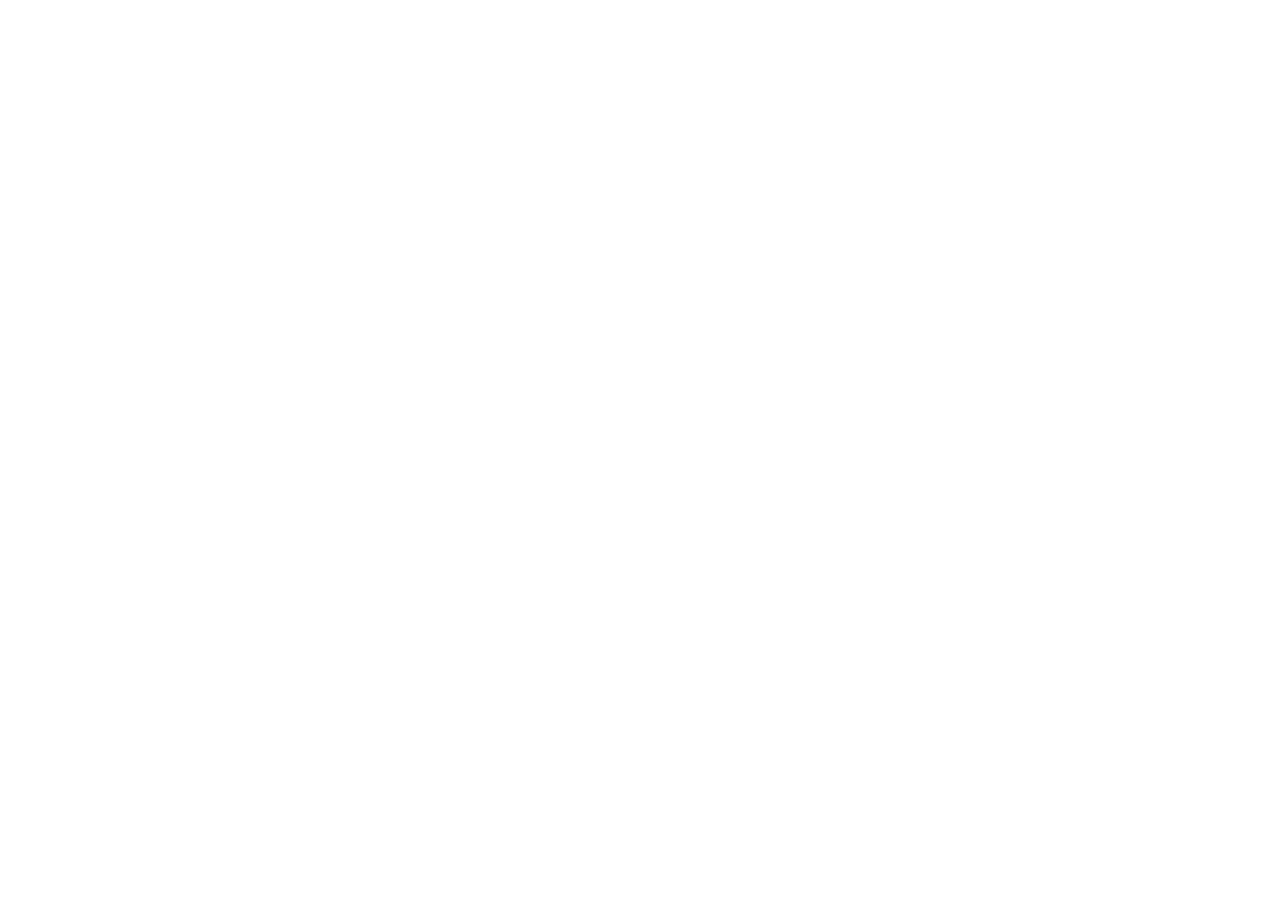
==== index.html @ d346d79a "initial commit" ====
<!DOCTYPE html>
<html lang="uk">
    <head>
        <meta charset="UTF-8">
        <meta name="author" content="Понзель Тетяна">
        <title>Головна - Музика</title>
    </head>
    <body>
    </body>
</html>
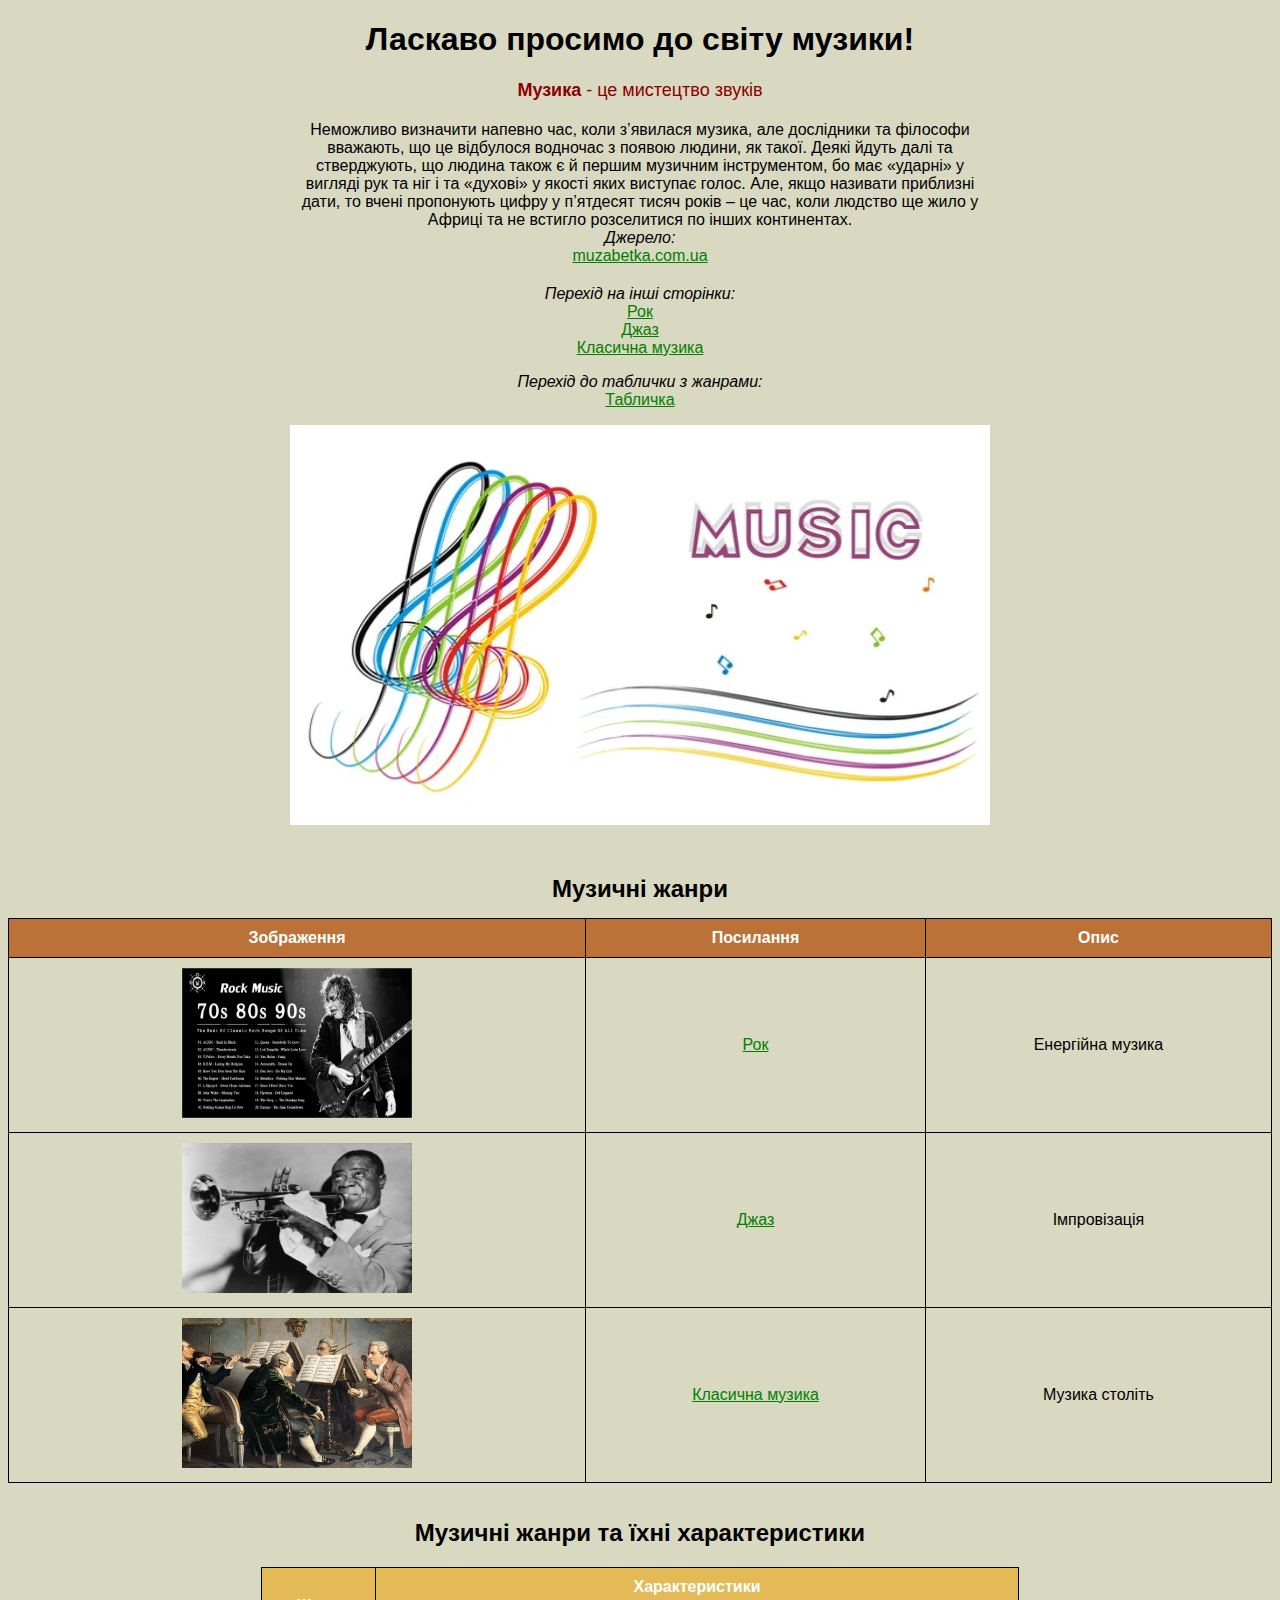
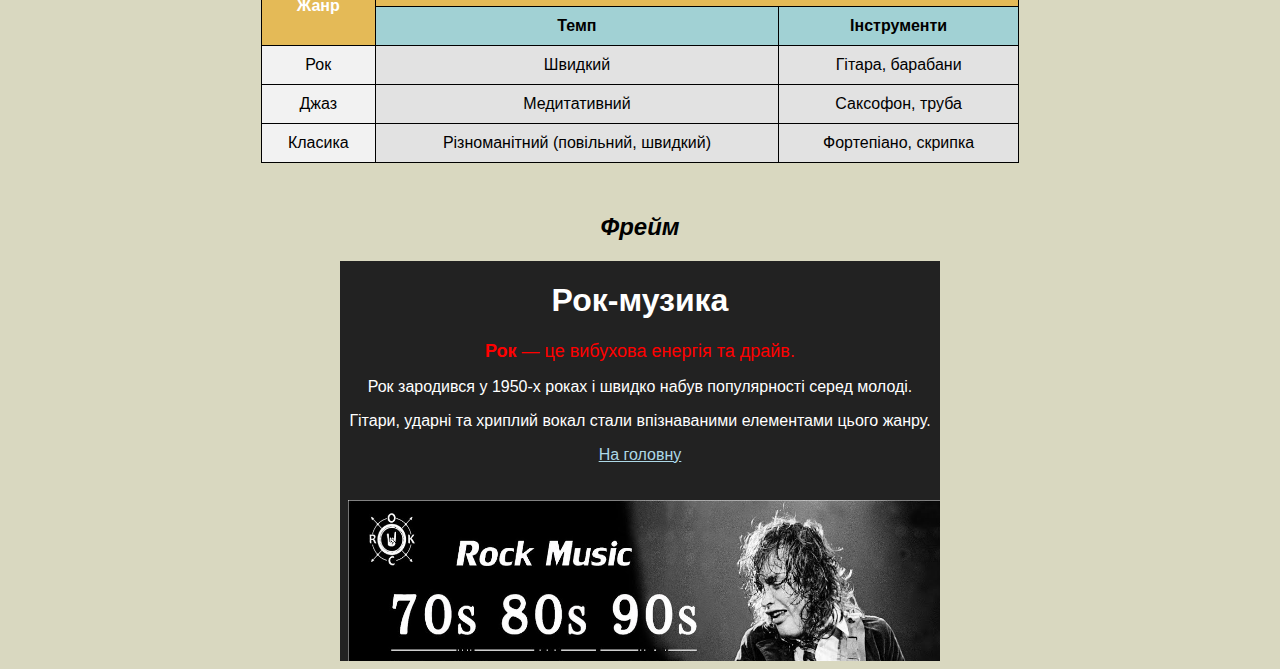
==== commit 6668af6c: "init" ====
--- a/index.html
+++ b/index.html
@@ -1,10 +1,156 @@
 <!DOCTYPE html>
 <html lang="uk">
-    <head>
-        <meta charset="UTF-8">
-        <meta name="author" content="Понзель Тетяна">
-        <title>Головна - Музика</title>
-    </head>
-    <body>
-    </body>
+
+<head>
+    <meta charset="UTF-8">
+    <meta name="author" content="Понзель Тетяна">
+    <title>Головна - Музика</title>
+    <style>
+        body {
+            background-color: #d9d8c0;
+            font-family: Arial, sans-serif;
+        }
+
+        h1,
+        h2,
+        p {
+            text-align: center;
+        }
+
+        ul {
+            text-align: center;
+            list-style-position: inside;
+        }
+
+        a {
+            color: green;
+            width: fit-content;
+            display: flex;
+            margin-inline: auto;
+        }
+
+        table {
+            width: 100%;
+            border-collapse: collapse;
+        }
+
+        th {
+            background-color: #bc7138;
+            color: white;
+        }
+
+        td,
+        th {
+            border: 1px solid black;
+            padding: 10px;
+            text-align: center;
+        }
+    </style>
+</head>
+
+<body>
+    <h1>Ласкаво просимо до світу музики!</h1>
+    <p>
+        <font size="4" color="darkred"><b>Музика</b> - це мистецтво звуків</font>
+    </p>
+    <p style="max-width: 700px; margin: 20px auto; text-align: center;">
+        Неможливо визначити напевно час, коли з’явилася музика, але дослідники та філософи вважають, що це відбулося
+        водночас з появою людини, як такої. Деякі йдуть далі та стверджують, що людина також є й першим музичним
+        інструментом, бо має «ударні» у вигляді рук та ніг і та «духові» у якості яких виступає голос. Але, якщо
+        називати приблизні дати, то вчені пропонують цифру у п’ятдесят тисяч років – це час, коли людство ще жило у
+        Африці та не встигло розселитися по інших континентах.
+        <br>
+        <i>Джерело:</i><br>
+        <a href="https://muzabetka.com.ua/istoriya-vynyknennya-muzyky-ta-pershyh-muzychnyh-instrumentiv.html"
+            target="_blank">
+            muzabetka.com.ua
+        </a>
+    </p>
+
+    <p>
+        <i>Перехід на інші сторінки:</i>
+        <a href="rock.html">Рок</a>
+        <a href="jazz.html">Джаз</a>
+        <a href="classical.html">Класична музика</a>
+    </p>
+    <p>
+        <i>Перехід до таблички з жанрами:</i>
+        <a href="#table-section">Табличка</a>
+    </p>
+
+
+    <a href="music.jpg" target="_blank">
+        <img src="music.jpg" width="700" height="400" style="display: block; margin: 0 auto;">
+    </a>
+
+    <table>
+        <caption style="margin-top: 50px; font-size: 24px; font-weight: bold; margin-bottom: 15px;" id="table-section">
+            Музичні жанри</caption>
+        <tr>
+            <th>Зображення</th>
+            <th>Посилання</th>
+            <th>Опис</th>
+        </tr>
+        <tr>
+            <td><img src="rock.jpg" width="230" height="150"></td>
+            <td><a href="rock.html">Рок</a></td>
+            <td>Енергійна музика</td>
+        </tr>
+        <tr>
+            <td><img src="jazz.jpg" width="230" height="150"></td>
+            <td><a href="jazz.html">Джаз</a></td>
+            <td>Імпровізація</td>
+        </tr>
+        <tr>
+            <td><img src="classical.jpg" width="230" height="150"></td>
+            <td><a href="classical.html">Класична музика</a></td>
+            <td>Музика століть</td>
+        </tr>
+    </table>
+    <br><br>
+
+    <table cellspacing="10" cellpadding="8" border="1" style="width: 60%; margin: 0 auto;">
+        <caption style="font-size: 24px; font-weight: bold; margin-bottom: 20px;">Музичні жанри та їхні характеристики
+        </caption>
+
+        <colgroup>
+            <col span="1" style="background-color: #f2f2f2;">
+            <col span="2" style="background-color: #e2e2e2;">
+        </colgroup>
+
+        <thead>
+            <tr>
+                <th rowspan="2" style="text-align: center; background-color: rgb(228, 186, 87);">Жанр</th>
+                <th colspan="2" style="text-align: center; background-color: rgb(228, 186, 87);">Характеристики</th>
+            </tr>
+            <tr>
+                <th style="text-align: center; color: black; background-color: #a1d1d4;">Темп</th>
+                <th style="text-align: center; color: black; background-color:  #a1d1d4;">Інструменти</th>
+            </tr>
+        </thead>
+
+        <tbody>
+            <tr>
+                <td style="text-align: center;">Рок</td>
+                <td style="text-align: center;">Швидкий</td>
+                <td style="text-align: center;">Гітара, барабани</td>
+            </tr>
+            <tr>
+                <td style="text-align: center;">Джаз</td>
+                <td style="text-align: center;">Медитативний</td>
+                <td style="text-align: center;">Саксофон, труба</td>
+            </tr>
+            <tr>
+                <td style="text-align: center;">Класика</td>
+                <td style="text-align: center;">Різноманітний (повільний, швидкий)</td>
+                <td style="text-align: center;">Фортепіано, скрипка</td>
+            </tr>
+        </tbody>
+    </table>
+
+    <h2 style="margin-top: 50px; font-style: italic;">Фрейм</h2>
+    <iframe src="rock.html" width="600" height="400" frameborder="0" style="display: block; margin: 0 auto;"></iframe>
+
+</body>
+
 </html>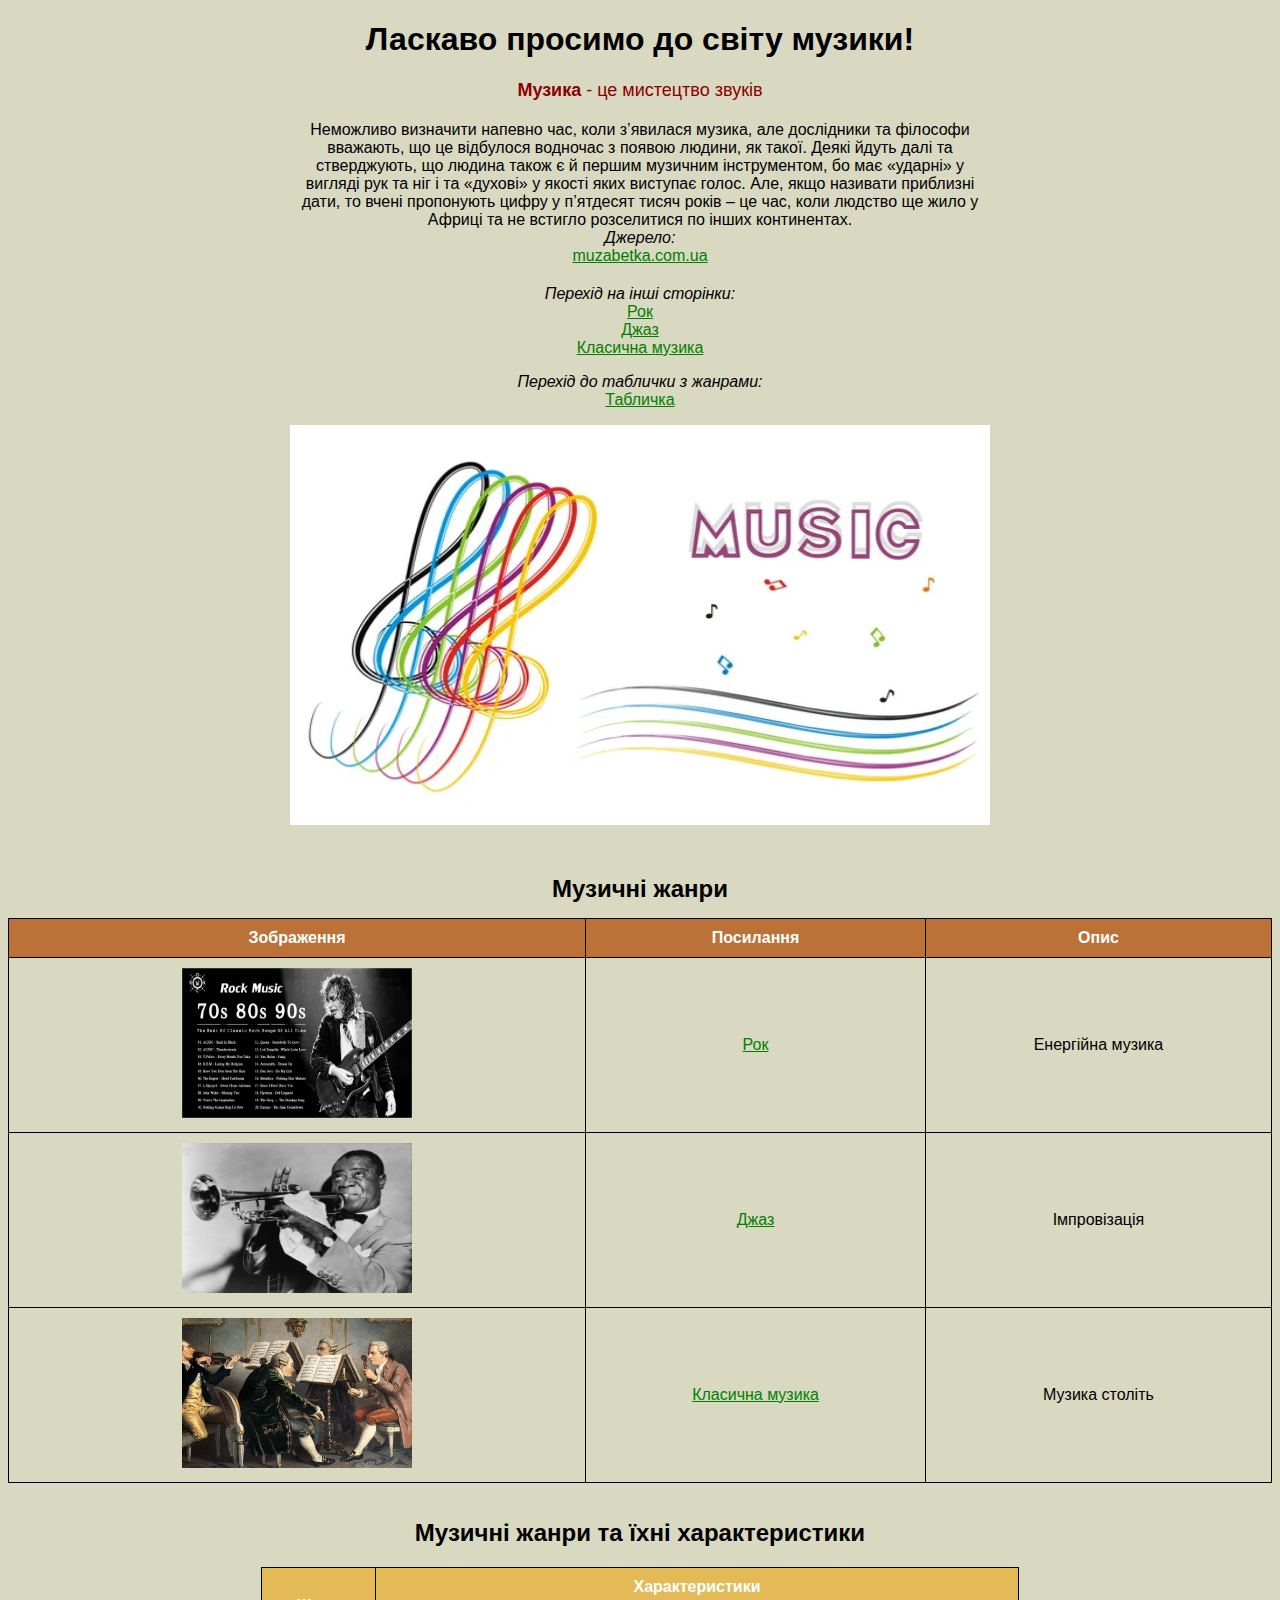
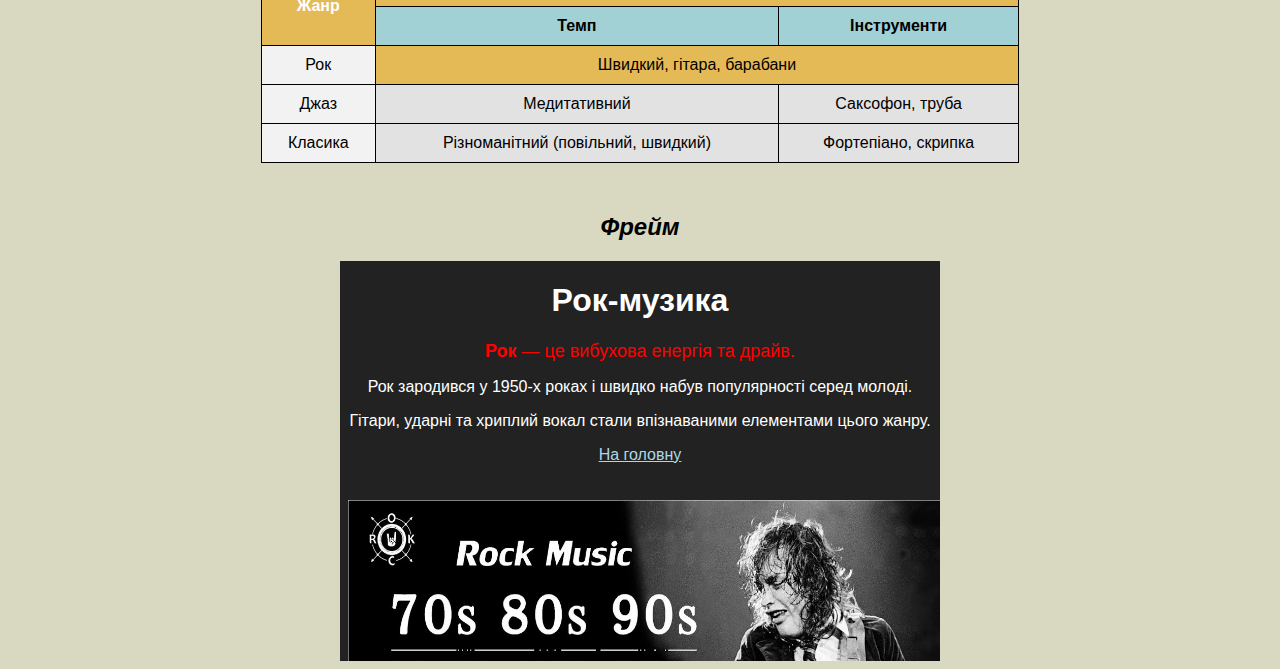
==== commit 4f31de5c: "initial comm" ====
--- a/index.html
+++ b/index.html
@@ -3,52 +3,21 @@
 
 <head>
     <meta charset="UTF-8">
+    <link rel="stylesheet" href="style.css">
     <meta name="author" content="Понзель Тетяна">
     <title>Головна - Музика</title>
-    <style>
-        body {
-            background-color: #d9d8c0;
-            font-family: Arial, sans-serif;
-        }
 
-        h1,
-        h2,
-        p {
-            text-align: center;
-        }
-
-        ul {
-            text-align: center;
-            list-style-position: inside;
-        }
-
-        a {
-            color: green;
-            width: fit-content;
-            display: flex;
-            margin-inline: auto;
-        }
-
-        table {
-            width: 100%;
-            border-collapse: collapse;
-        }
-
-        th {
-            background-color: #bc7138;
-            color: white;
-        }
-
-        td,
-        th {
-            border: 1px solid black;
-            padding: 10px;
-            text-align: center;
-        }
-    </style>
 </head>
 
-<body>
+<style>
+    a {
+        color: green !important;
+    }
+</style>
+
+</head>
+
+<body class="main-page">
     <h1>Ласкаво просимо до світу музики!</h1>
     <p>
         <font size="4" color="darkred"><b>Музика</b> - це мистецтво звуків</font>
@@ -132,8 +101,7 @@
         <tbody>
             <tr>
                 <td style="text-align: center;">Рок</td>
-                <td style="text-align: center;">Швидкий</td>
-                <td style="text-align: center;">Гітара, барабани</td>
+                <td colspan="2" style="text-align: center; background-color: rgb(228, 186, 87);">Швидкий, гітара, барабани</td>
             </tr>
             <tr>
                 <td style="text-align: center;">Джаз</td>
--- a/style.css
+++ b/style.css
@@ -0,0 +1,74 @@
+ul,
+ol,
+dl {
+    text-align: center;
+    list-style-position: inside;
+}
+
+h1,
+h2,
+p {
+    text-align: center;
+}
+
+a {
+    width: fit-content;
+    display: flex;
+    margin-inline: auto;
+}
+
+table {
+    width: 100%;
+    border-collapse: collapse;
+}
+
+th {
+    background-color: #bc7138;
+    color: white;
+}
+
+td,
+th {
+    border: 1px solid black;
+    padding: 10px;
+    text-align: center;
+}
+
+.main-page a {
+    color: orange;
+}
+
+.main-page {
+    background-color: #d9d8c0;
+    font-family: Arial, sans-serif;
+}
+
+.rock-page a {
+    color: lightblue;
+}
+
+.rock-page {
+    background-color: #222;
+    color: white;
+    font-family: Arial, sans-serif;
+}
+
+.jazz-page a {
+    color: darkblue;
+}
+
+.jazz-page {
+    background-color: #456234b4;
+    color: black;
+    font-family: Georgia, serif;
+}
+
+.classical-page a {
+    color: darkred;
+}
+
+.classical-page {
+    background-color: #9b8686;
+    color: black;
+    font-family: "Times New Roman", serif;
+}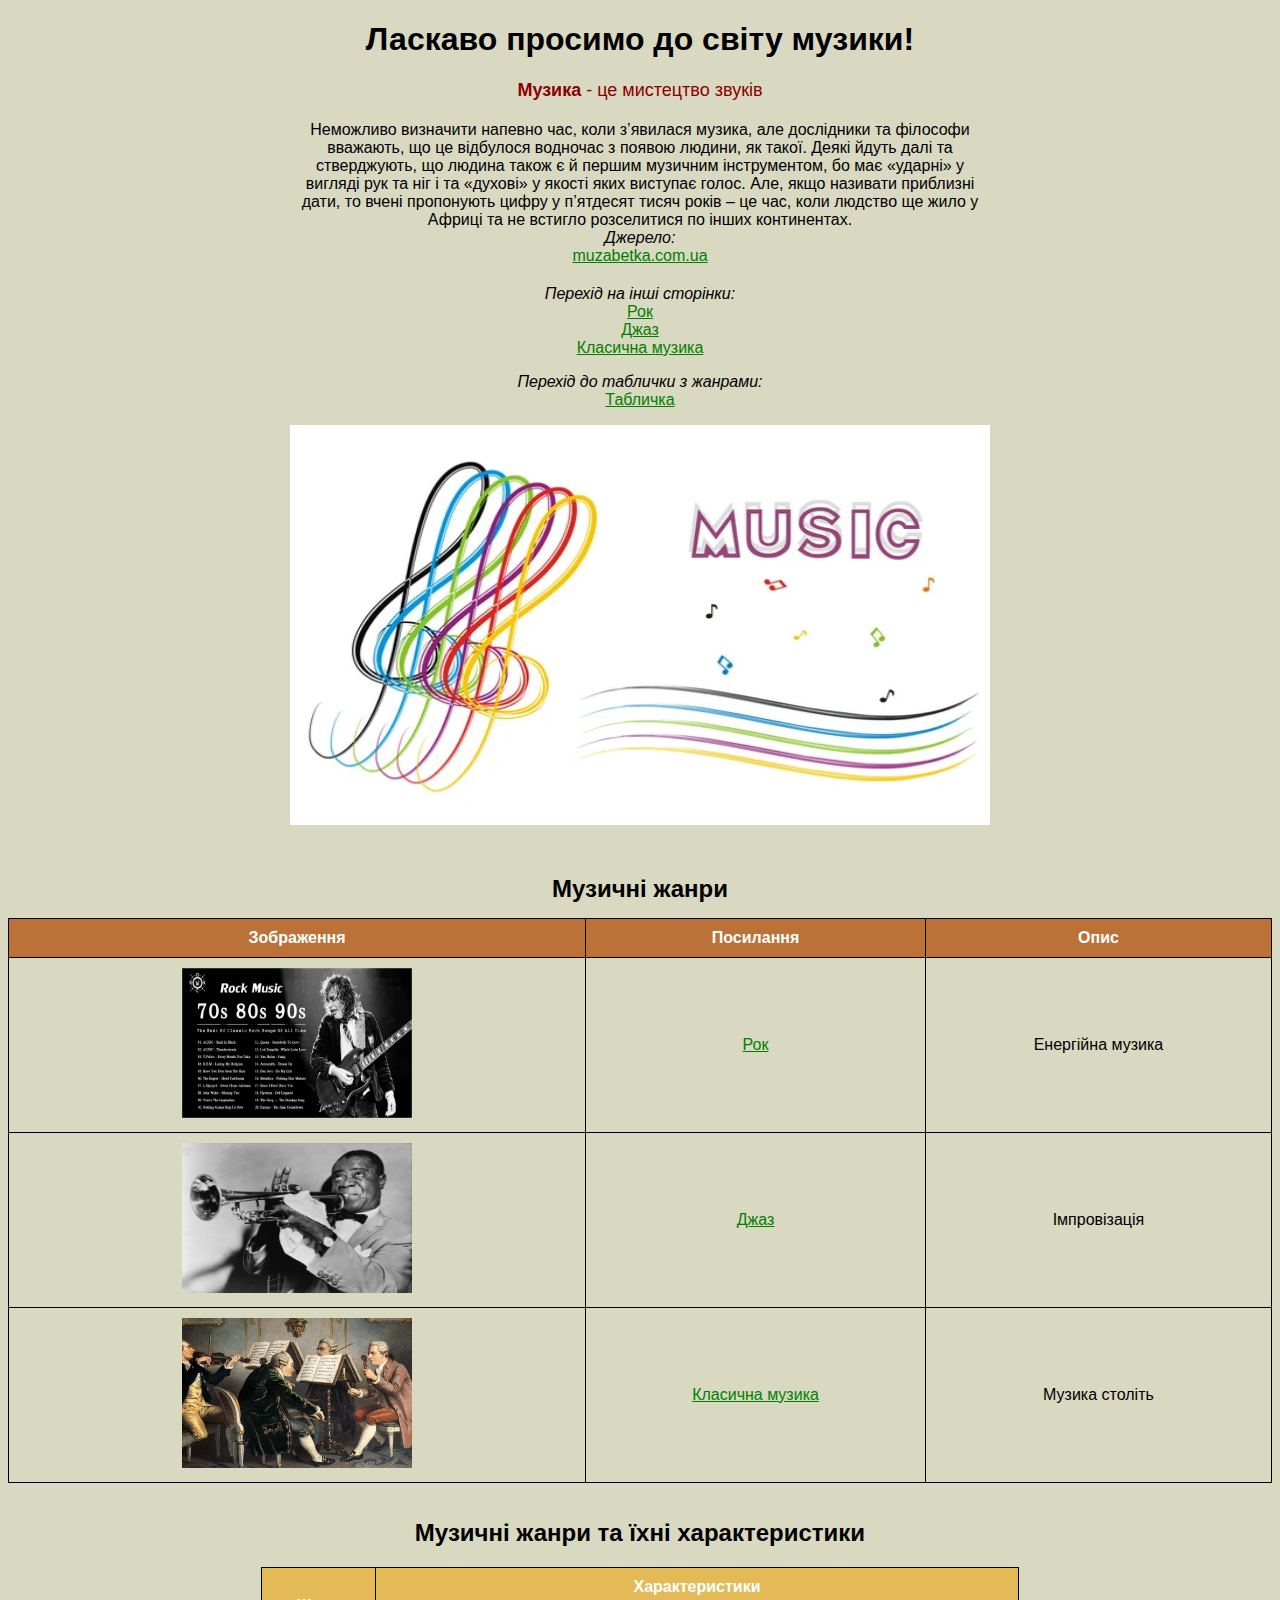
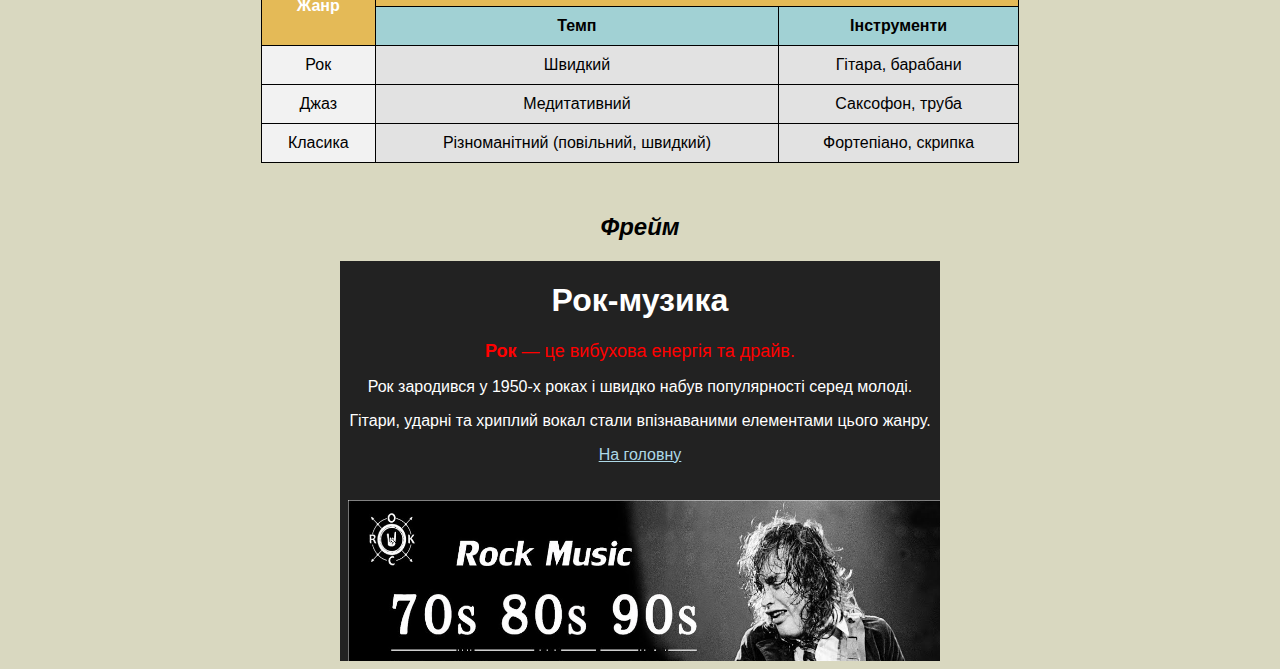
==== commit 7e794136: "ini" ====
--- a/index.html
+++ b/index.html
@@ -101,7 +101,8 @@
         <tbody>
             <tr>
                 <td style="text-align: center;">Рок</td>
-                <td colspan="2" style="text-align: center; background-color: rgb(228, 186, 87);">Швидкий, гітара, барабани</td>
+                <td style="text-align: center;">Швидкий</td>
+                <td style="text-align: center;">Гітара, барабани</td>
             </tr>
             <tr>
                 <td style="text-align: center;">Джаз</td>
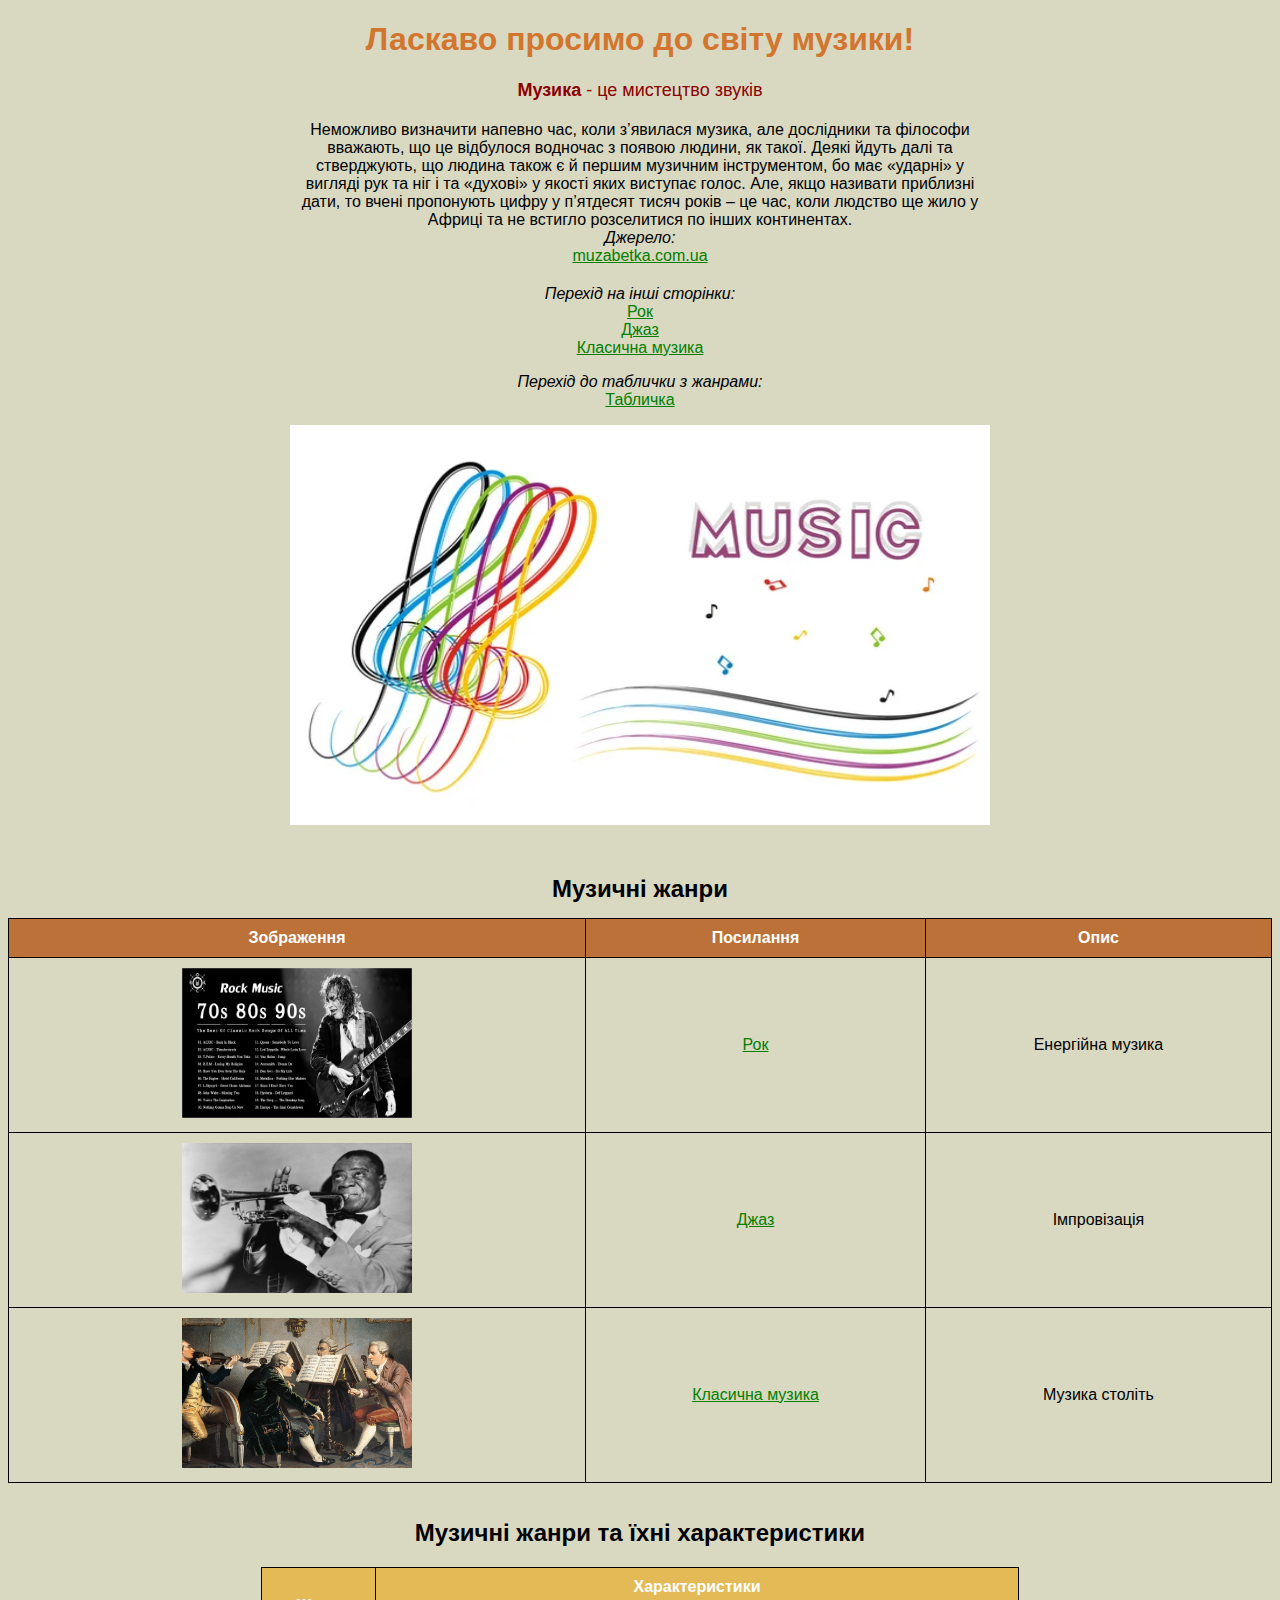
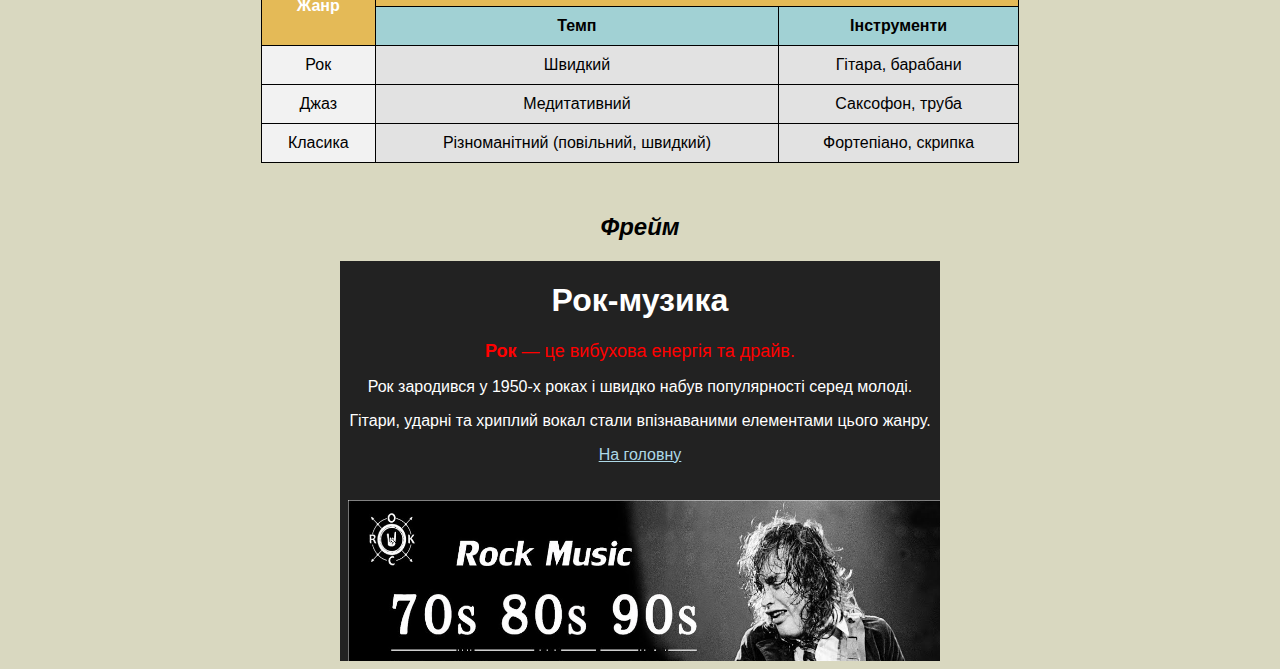
==== commit 7e77bd5a: "initi" ====
--- a/index.html
+++ b/index.html
@@ -7,18 +7,15 @@
     <meta name="author" content="Понзель Тетяна">
     <title>Головна - Музика</title>
 
-</head>
-
-<style>
-    a {
-        color: green !important;
-    }
-</style>
-
+    <style>
+        a {
+            color: green !important;
+        }
+    </style>
 </head>
 
 <body class="main-page">
-    <h1>Ласкаво просимо до світу музики!</h1>
+    <h1 id="heading">Ласкаво просимо до світу музики!</h1>
     <p>
         <font size="4" color="darkred"><b>Музика</b> - це мистецтво звуків</font>
     </p>
--- a/style.css
+++ b/style.css
@@ -32,6 +32,10 @@
     border: 1px solid black;
     padding: 10px;
     text-align: center;
+}
+
+#heading {
+    color: #d2752e;
 }
 
 .main-page a {
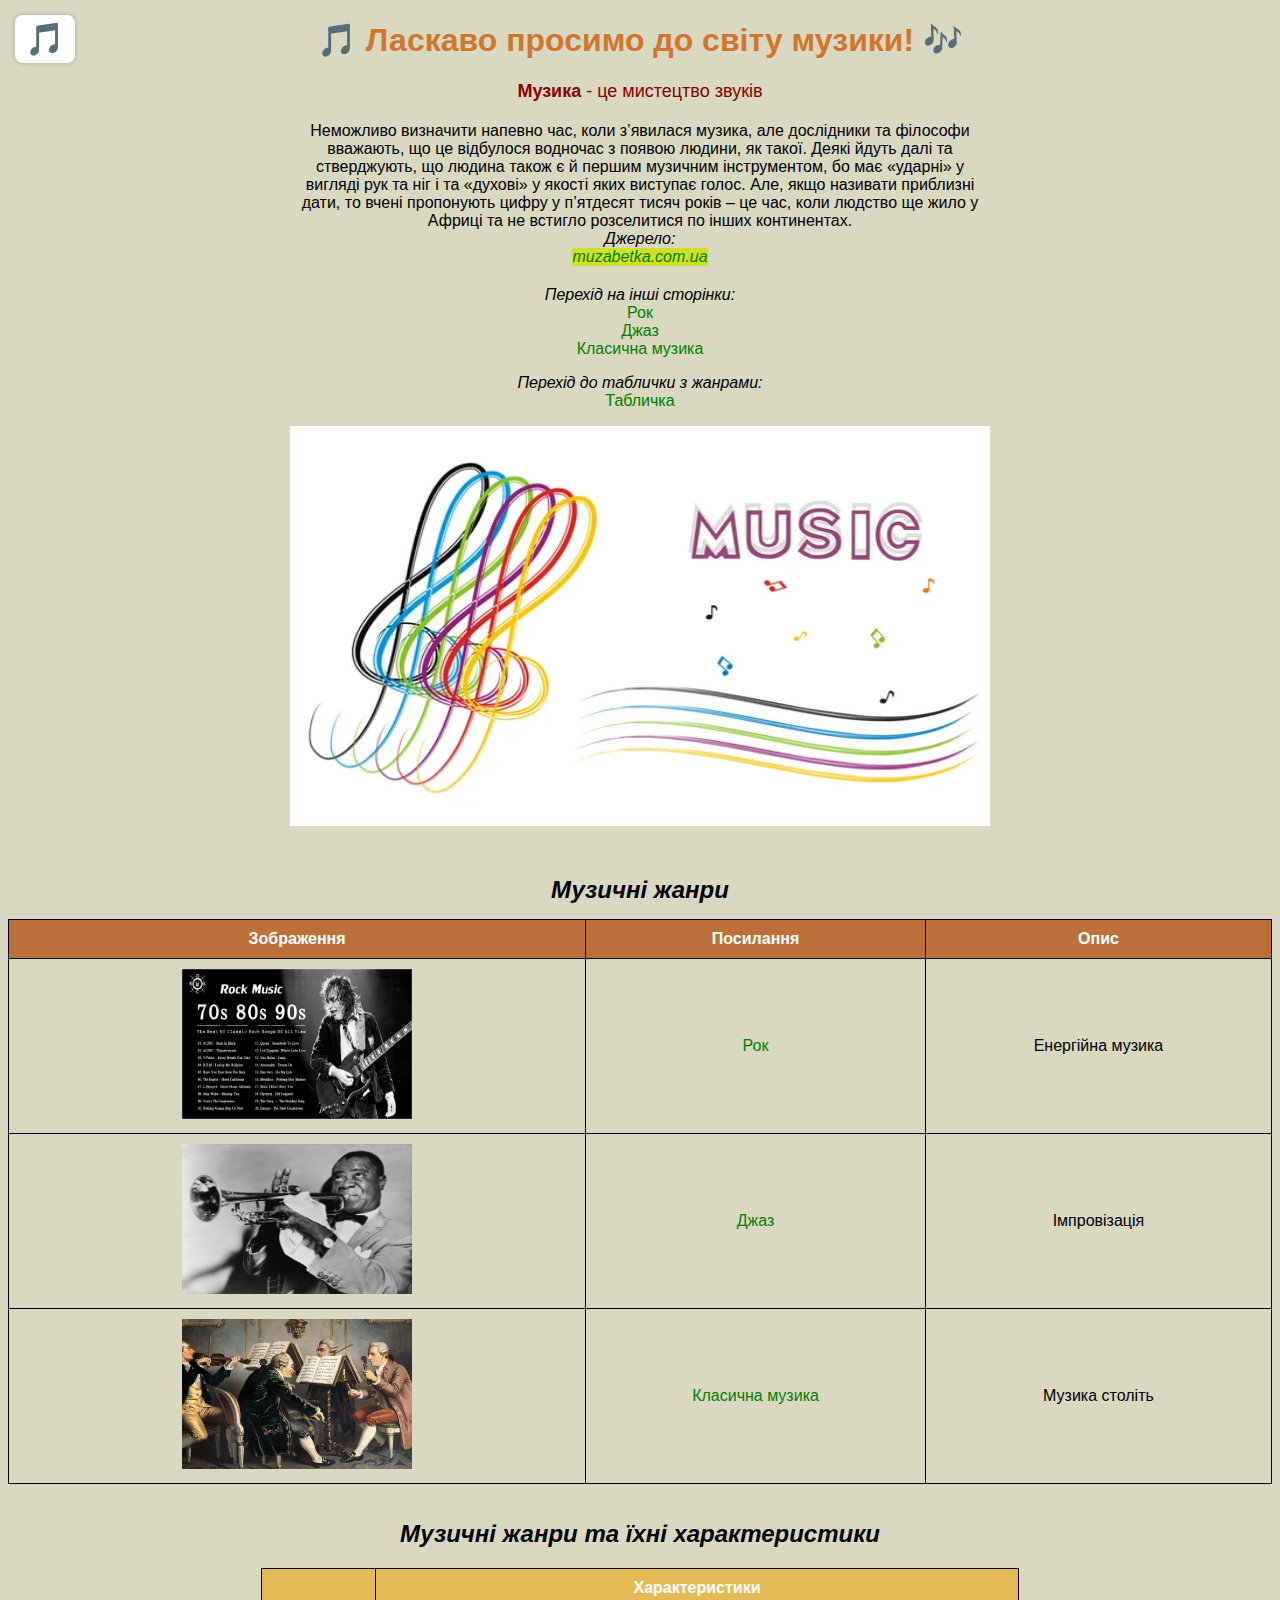
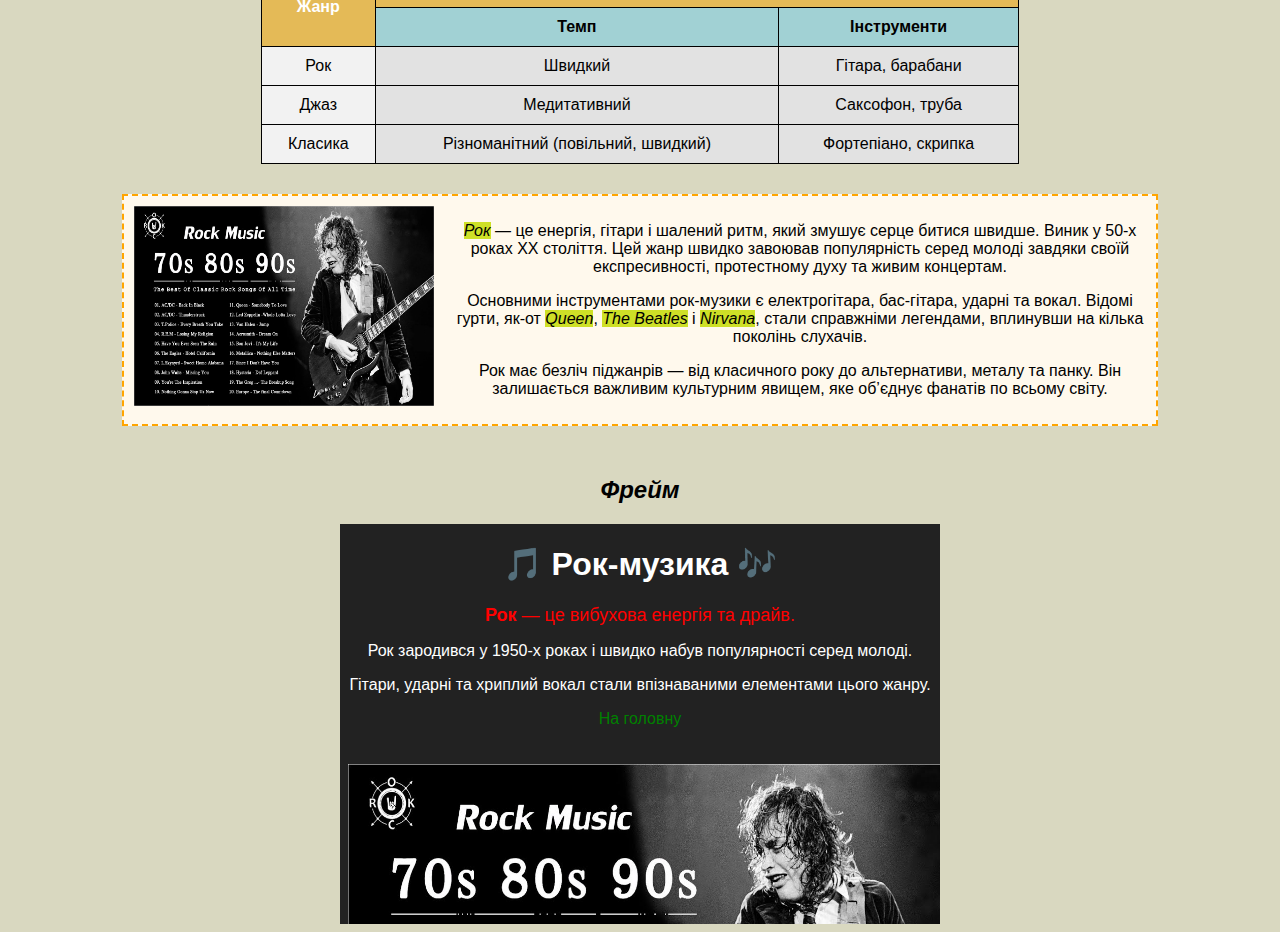
==== commit a728218b: "lab5" ====
--- a/index.html
+++ b/index.html
@@ -15,35 +15,42 @@
 </head>
 
 <body class="main-page">
-    <h1 id="heading">Ласкаво просимо до світу музики!</h1>
-    <p>
-        <font size="4" color="darkred"><b>Музика</b> - це мистецтво звуків</font>
-    </p>
-    <p style="max-width: 700px; margin: 20px auto; text-align: center;">
-        Неможливо визначити напевно час, коли з’явилася музика, але дослідники та філософи вважають, що це відбулося
-        водночас з появою людини, як такої. Деякі йдуть далі та стверджують, що людина також є й першим музичним
-        інструментом, бо має «ударні» у вигляді рук та ніг і та «духові» у якості яких виступає голос. Але, якщо
-        називати приблизні дати, то вчені пропонують цифру у п’ятдесят тисяч років – це час, коли людство ще жило у
-        Африці та не встигло розселитися по інших континентах.
-        <br>
-        <i>Джерело:</i><br>
-        <a href="https://muzabetka.com.ua/istoriya-vynyknennya-muzyky-ta-pershyh-muzychnyh-instrumentiv.html"
-            target="_blank">
-            muzabetka.com.ua
-        </a>
-    </p>
+    <div class="header">
+        <h1 id="heading">Ласкаво просимо до світу музики!</h1>
+        <div class="logo">🎵</div>
+        <p>
+            <font size="4" color="darkred"><b>Музика</b> - це мистецтво звуків</font>
+        </p>
+    </div>
 
-    <p>
-        <i>Перехід на інші сторінки:</i>
-        <a href="rock.html">Рок</a>
-        <a href="jazz.html">Джаз</a>
-        <a href="classical.html">Класична музика</a>
-    </p>
-    <p>
-        <i>Перехід до таблички з жанрами:</i>
-        <a href="#table-section">Табличка</a>
-    </p>
+    <div class="intro-text">
+        <p style="max-width: 700px; margin: 20px auto; text-align: center;">
+            Неможливо визначити напевно час, коли з’явилася музика, але дослідники та філософи вважають, що це відбулося
+            водночас з появою людини, як такої. Деякі йдуть далі та стверджують, що людина також є й першим музичним
+            інструментом, бо має «ударні» у вигляді рук та ніг і та «духові» у якості яких виступає голос. Але, якщо
+            називати приблизні дати, то вчені пропонують цифру у п’ятдесят тисяч років – це час, коли людство ще жило у
+            Африці та не встигло розселитися по інших континентах.
+            <br>
+            <i>Джерело:</i><br>
+            <a href="https://muzabetka.com.ua/istoriya-vynyknennya-muzyky-ta-pershyh-muzychnyh-instrumentiv.html"
+                target="_blank">
+                <span class="highlight">muzabetka.com.ua</span>
+            </a>
+        </p>
+    </div>
 
+    <div class="navigation">
+        <p>
+            <i>Перехід на інші сторінки:</i>
+            <a href="rock.html">Рок</a>
+            <a href="jazz.html">Джаз</a>
+            <a href="classical.html">Класична музика</a>
+        </p>
+        <p>
+            <i>Перехід до таблички з жанрами:</i>
+            <a href="#table-section">Табличка</a>
+        </p>
+    </div>
 
     <a href="music.jpg" target="_blank">
         <img src="music.jpg" width="700" height="400" style="display: block; margin: 0 auto;">
@@ -76,7 +83,8 @@
     <br><br>
 
     <table cellspacing="10" cellpadding="8" border="1" style="width: 60%; margin: 0 auto;">
-        <caption style="font-size: 24px; font-weight: bold; margin-bottom: 20px;">Музичні жанри та їхні характеристики
+        <caption style="font-size: 24px; font-weight: bold; margin-bottom: 20px;">Музичні жанри та їхні
+            характеристики
         </caption>
 
         <colgroup>
@@ -114,6 +122,30 @@
         </tbody>
     </table>
 
+    <div class="genre-float-container">
+        <div class="genre-float-img">
+            <img src="rock.jpg" width="300" height="200">
+        </div>
+        <div class="genre-float-text">
+            <p>
+                <span class="highlight">Рок</span> — це енергія, гітари і шалений ритм, який змушує серце битися швидше.
+                Виник у 50-х роках XX століття. Цей жанр швидко завоював популярність серед молоді завдяки своїй
+                експресивності, протестному духу та живим концертам.
+            </p>
+            <p>
+                Основними інструментами рок-музики є електрогітара, бас-гітара, ударні та вокал. Відомі гурти, як-от
+                <span class="highlight">Queen</span>, <span class="highlight">The Beatles</span> і
+                <span class="highlight">Nirvana</span>, стали справжніми легендами, вплинувши на кілька поколінь
+                слухачів.
+            </p>
+            <p>
+                Рок має безліч піджанрів — від класичного року до альтернативи, металу та панку. Він залишається
+                важливим
+                культурним явищем, яке об’єднує фанатів по всьому світу.
+            </p>
+        </div>
+    </div>
+
     <h2 style="margin-top: 50px; font-style: italic;">Фрейм</h2>
     <iframe src="rock.html" width="600" height="400" frameborder="0" style="display: block; margin: 0 auto;"></iframe>
 
--- a/style.css
+++ b/style.css
@@ -75,4 +75,85 @@
     background-color: #9b8686;
     color: black;
     font-family: "Times New Roman", serif;
+}
+
+h2+ul {
+    color: orange;
+}
+
+.main-page caption {
+    font-style: italic;
+}
+
+dl>div {
+    background-color: #e6c6c6;
+    padding: 5px;
+}
+
+.highlight {
+    background-color: rgb(206, 224, 39);
+    font-style: italic;
+}
+
+.logo {
+    position: fixed;
+    top: 15px;
+    left: 15px;
+    font-size: 32px;
+    background-color: white;
+    border-radius: 8px;
+    padding: 5px 10px;
+    box-shadow: 0 0 5px rgba(0, 0, 0, 0.2);
+}
+
+.genre-float-container {
+    width: 80%;
+    margin: 30px auto;
+    overflow: hidden;
+    border: 2px dashed orange;
+    padding: 10px;
+    background-color: #fff9ed;
+}
+
+.genre-float-img {
+    float: left;
+    margin-right: 20px;
+}
+
+.genre-float-text {
+    overflow: hidden;
+}
+
+/* Псевдокласи для посилань */
+a:link {
+    text-decoration: none;
+    color: green;
+}
+
+a:visited {
+    color: gray;
+}
+
+a:hover {
+    color: darkorange;
+    text-decoration: underline;
+}
+
+a:active {
+    color: red;
+}
+
+/* Псевдоклас :first-child */
+ul li:first-child {
+    font-weight: bold;
+    color: rgb(13, 10, 151);
+}
+
+/* Псевдоелементи */
+h1::before {
+    content: "🎵 ";
+}
+
+h1::after {
+    content: " 🎶";
 }